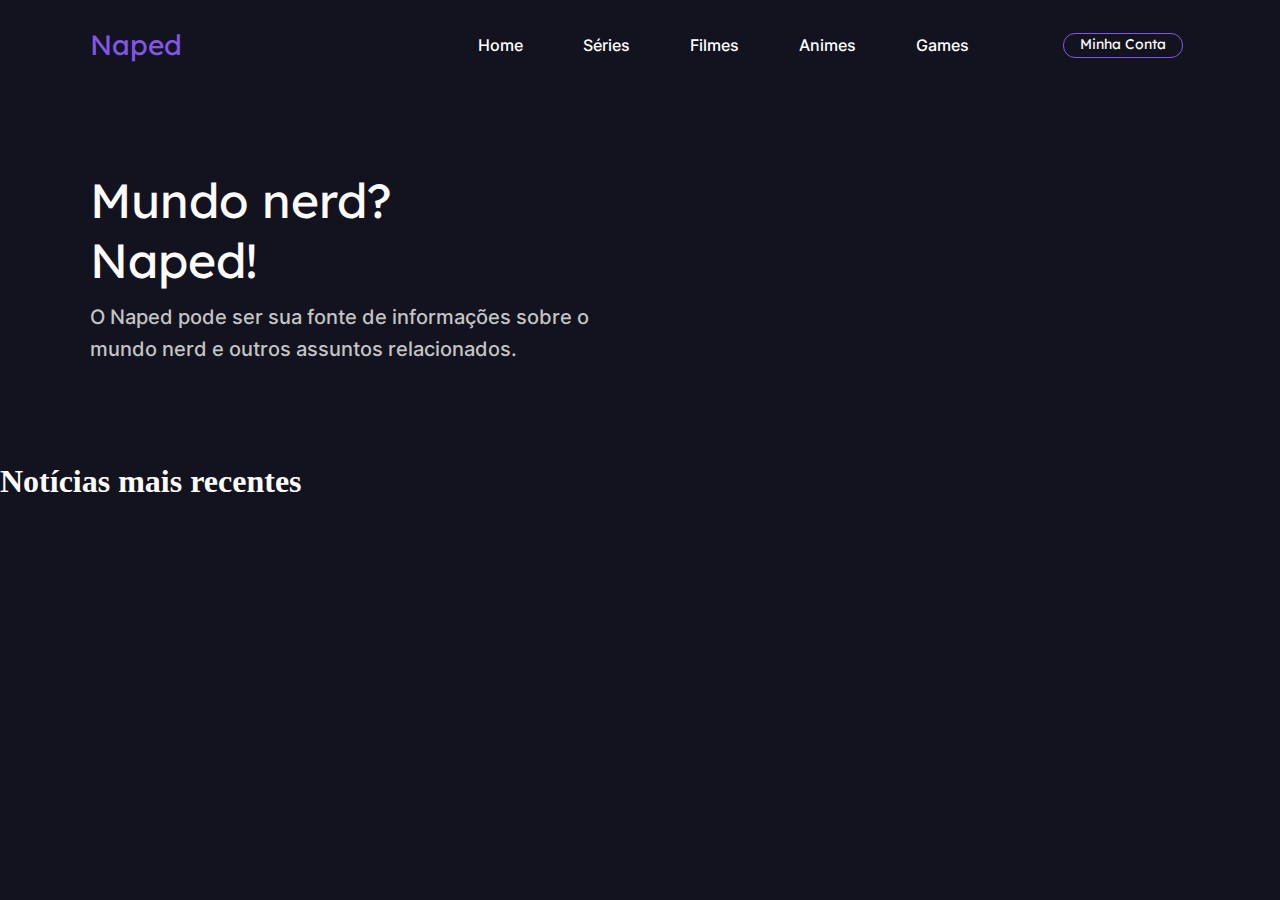
==== Naped/index.html @ 4d1faeba "Fiz o esqueleto" ====
<!DOCTYPE html>
<html lang="en">
<head>
    <meta charset="UTF-8">
    <meta http-equiv="X-UA-Compatible" content="IE=edge">
    <meta name="viewport" content="width=device-width, initial-scale=1.0">
    <title>Naped - O mundo geek com você</title>
    <link rel="stylesheet" href="styles/styles-main.css">
</head>
<body>
    <header>
        <a href="index.html">
            <h1>Naped</h1>
        </a>
        <div>
            <a href="index.html">Home</a>
            <a href="#">Séries</a>
            <a href="#">Filmes</a>
            <a href="#">Animes</a>
            <a href="#">Games</a>
        </div>
        <button>Minha Conta</button>
    </header>
    <div class="descricao">
        <div>
            <h1>Mundo nerd? Naped!</h1>
            <p>O Naped pode ser sua fonte de informações sobre o mundo nerd e outros assuntos relacionados.</p>
        </div>
    </div>
    <div class="bloco-superior">
        <div class="boloco-superior-notice1">
            <img src="" alt="">
        </div>
        <div class="bloco-superior-notice2">
            <div class="notice-a"></div>
            <div class="notice-b"></div>
        </div>
    </div>
    <main class="pricipal">
        <div class="principa-notices"></div>
        <div class="principa-notices"></div>
        <div class="principa-notices"></div>
        <div class="principa-notices"></div>
        <div class="principa-notices"></div>
        <div class="principa-notices"></div>
        <div class="principa-notices"></div>
        <div class="principa-notices"></div>
    </main>
    <div class="sidebar">
        <aside class="sidebar-notices"></aside>
    </div>
    <section class="bloco-inferior">
        <h1>Notícias mais recentes</h1>
        <div class="conteudo-b-infeiror">
            <div class="conteudo-b-i-notices"></div>
        </div>
    </section>
</body>
<footer></footer>
</html>
---- Naped/styles/styles-main.css ----
@import url(base.css);
:root{
    --cor1:#8257E6;
    --cor2:#FEFBFB;
    --cor3:#C4C4C4;
    --cor4:#13131F;

}

body{
    width: 100%;
    background-color: var(--cor4);
}
header{
    justify-content: flex-start;
    align-items: center;
    height: 90px;
    max-width: 100%;
    width: 1100px;
    display: flex;
    margin: auto;
} 
header>a> h1{ 
   font: normal 400 28px/32px Lexend-Deca, sans-serif;
   color: var(--cor1);
   margin-right: 296px;
}
header> div{
    display: flex;
    flex-direction: row;
    width: 585px;
    max-width: 100%;
}
header> div> a{
    color: white;
    font: normal 500 16px/19px Inter, sans-serif;
}
header> div> a:nth-child(2){
    margin-left: 60px;
    margin-right: 60px;
}
header> div> a:nth-child(4){
    margin-left: 60px;
    margin-right: 60px;
}
header> div> a:nth-child(5){
    margin-right: 80px;
}
header> button{
    align-items: center;
    justify-content: center;
    display: flex;
    flex-wrap: nowrap;
    width: 120px;
    height: 25px;
    max-width: 100%;
    border-radius: 12px;
    background-color: var(--cor4);
    border: 1px solid #8257E6;
    font: normal 400 14px/ 17.5px Lexend-Deca, sans-serif;
    cursor: pointer;
}
.descricao{
    align-items: center;
    display: flex;
    max-width: 100%;
    width: 1100px;
    margin: auto;
    height: 355px;
}
.descricao h1{
    font: normal 400 48px/60px Lexend-Deca, sans-serif;
    max-width: 320px;
    margin-bottom: 11px;
}
.descricao p{
    max-width: 500px;
    color: var(--cor3);
    font: normal 500 20px/32px Inter, sans-serif;


}
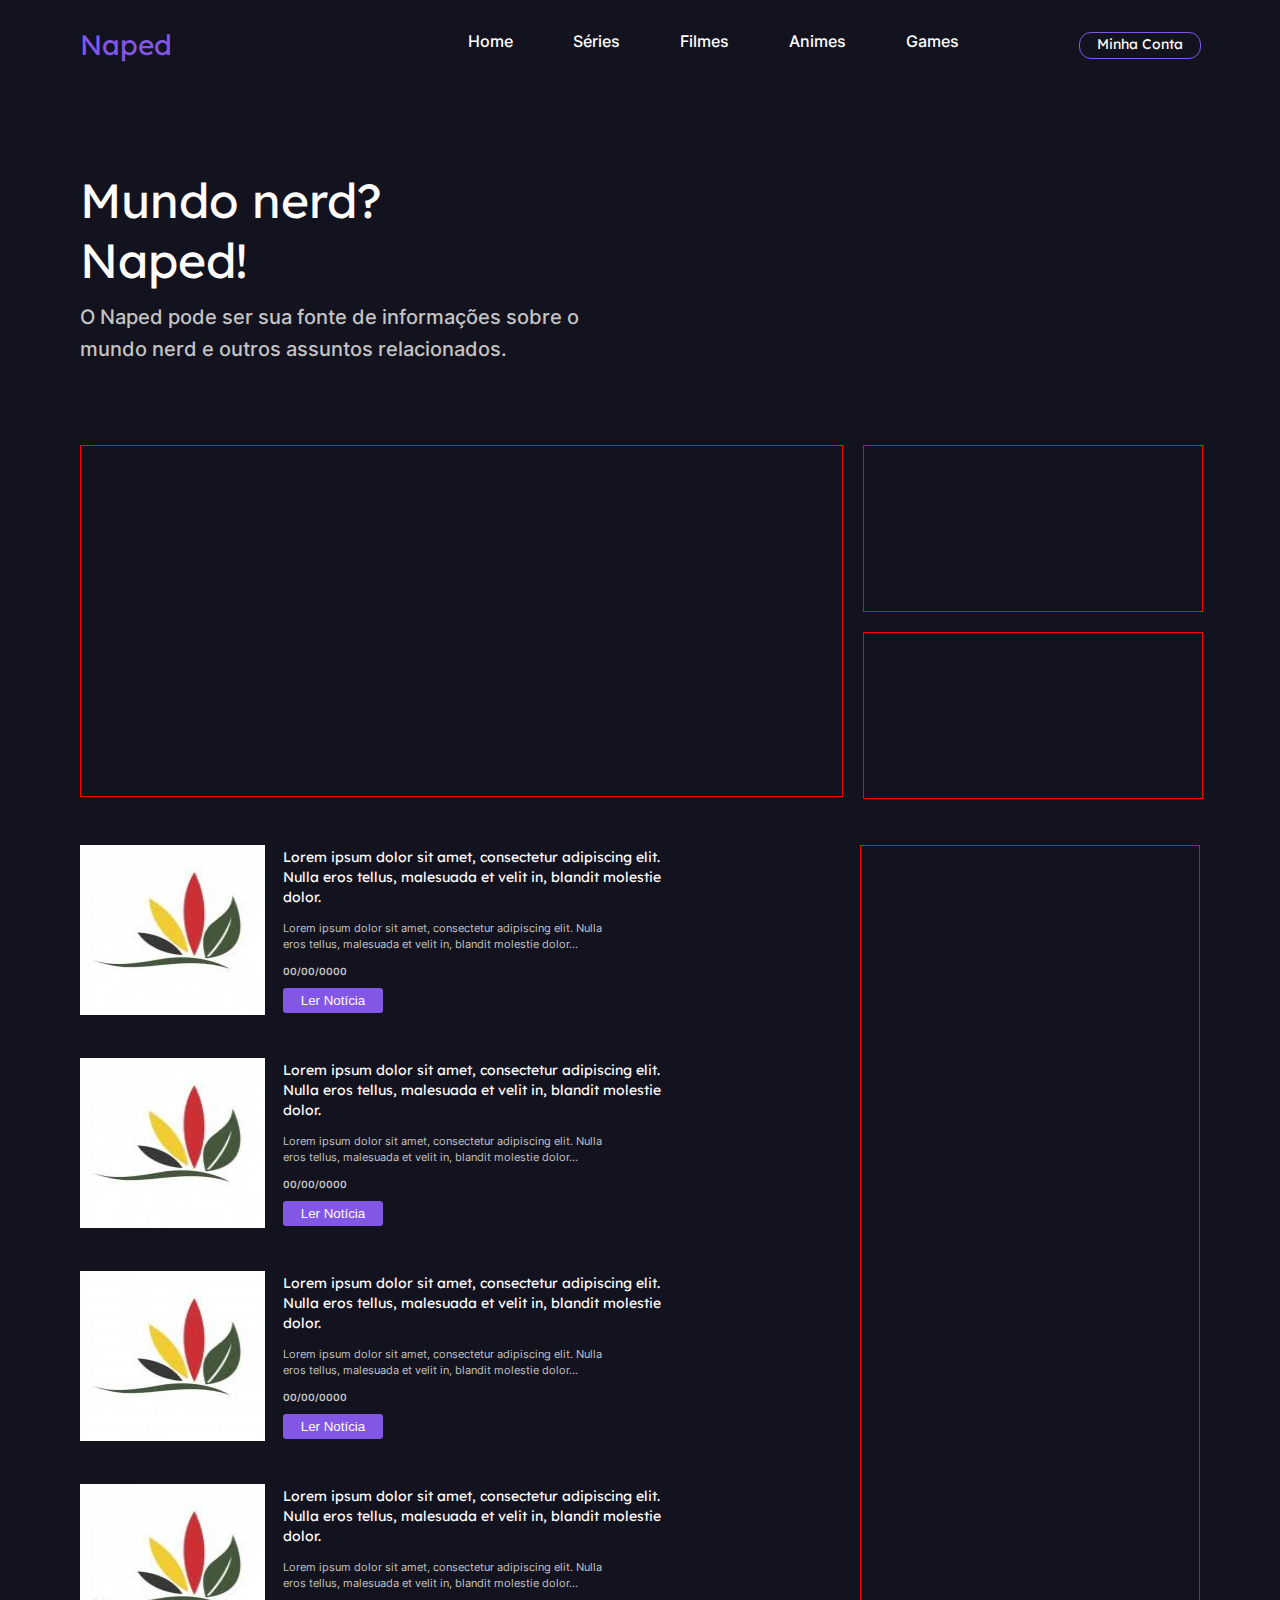
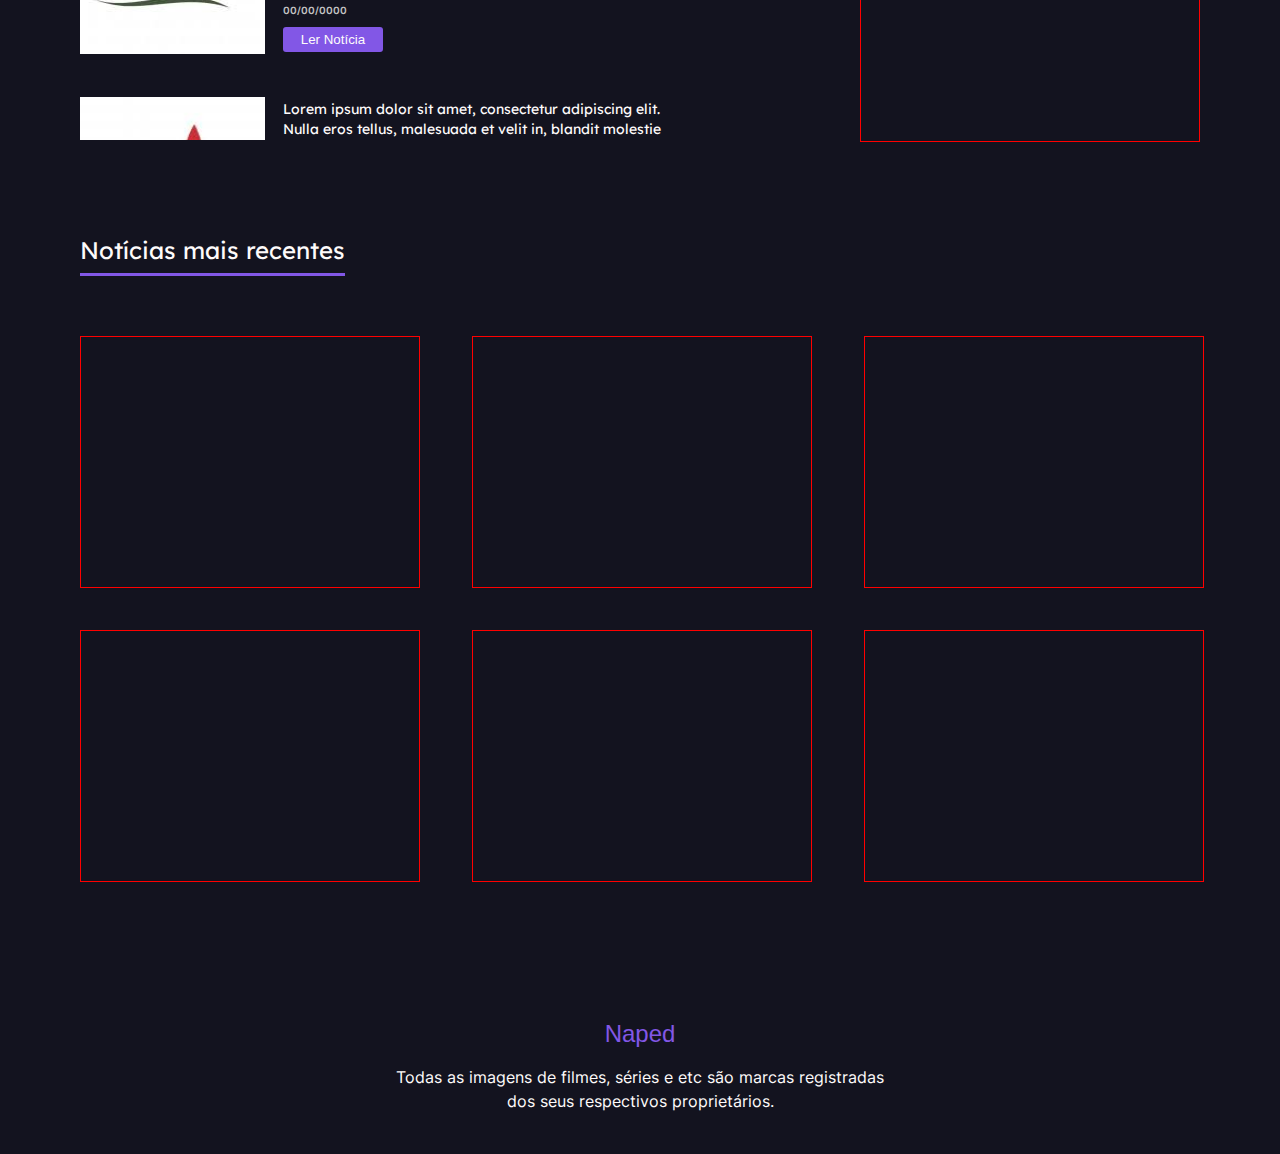
==== commit f7aa3cb3: "atualizei" ====
--- a/Naped/index.html
+++ b/Naped/index.html
@@ -18,8 +18,9 @@
             <a href="#">Filmes</a>
             <a href="#">Animes</a>
             <a href="#">Games</a>
+            <a href="#" tabindex="0" class="conta">Minha Conta</a>
         </div>
-        <button>Minha Conta</button>
+        
     </header>
     <div class="descricao">
         <div>
@@ -28,33 +29,97 @@
         </div>
     </div>
     <div class="bloco-superior">
-        <div class="boloco-superior-notice1">
-            <img src="" alt="">
+        <div class="notice-a">   
         </div>
-        <div class="bloco-superior-notice2">
-            <div class="notice-a"></div>
-            <div class="notice-b"></div>
+        <div class="notice-b"></div>
+        <div class="notice-c"></div>  
+    </div>
+    <main >
+        <div class="principal">
+            <div class="principal-notices">
+                <img src="images/download.jpg" alt="">
+                <h2>Lorem ipsum dolor sit amet, consectetur adipiscing elit. Nulla eros tellus, malesuada et velit in, blandit molestie dolor.</h2>
+                <h3>Lorem ipsum dolor sit amet, consectetur adipiscing elit. Nulla eros tellus, malesuada et velit in, blandit molestie dolor...</h3>
+                <p>00/00/0000</p>
+                <button>Ler Notícia</button>
+            </div>
+            <div class="principal-notices">
+                <img src="images/download.jpg" alt="">
+                <h2>Lorem ipsum dolor sit amet, consectetur adipiscing elit. Nulla eros tellus, malesuada et velit in, blandit molestie dolor.</h2>
+                <h3>Lorem ipsum dolor sit amet, consectetur adipiscing elit. Nulla eros tellus, malesuada et velit in, blandit molestie dolor...</h3>
+                <p>00/00/0000</p>
+                <button>Ler Notícia</button>
+            </div>
+            <div class="principal-notices">
+                <img src="images/download.jpg" alt="">
+                <h2>Lorem ipsum dolor sit amet, consectetur adipiscing elit. Nulla eros tellus, malesuada et velit in, blandit molestie dolor.</h2>
+                <h3>Lorem ipsum dolor sit amet, consectetur adipiscing elit. Nulla eros tellus, malesuada et velit in, blandit molestie dolor...</h3>
+                <p>00/00/0000</p>
+                <button>Ler Notícia</button>
+            </div>
+            <div class="principal-notices">
+                <img src="images/download.jpg" alt="">
+                <h2>Lorem ipsum dolor sit amet, consectetur adipiscing elit. Nulla eros tellus, malesuada et velit in, blandit molestie dolor.</h2>
+                <h3>Lorem ipsum dolor sit amet, consectetur adipiscing elit. Nulla eros tellus, malesuada et velit in, blandit molestie dolor...</h3>
+                <p>00/00/0000</p>
+                <button>Ler Notícia</button>
+            </div>
+            <div class="principal-notices">
+                <img src="images/download.jpg" alt="">
+                <h2>Lorem ipsum dolor sit amet, consectetur adipiscing elit. Nulla eros tellus, malesuada et velit in, blandit molestie dolor.</h2>
+                <h3>Lorem ipsum dolor sit amet, consectetur adipiscing elit. Nulla eros tellus, malesuada et velit in, blandit molestie dolor...</h3>
+                <p>00/00/0000</p>
+                <button>Ler Notícia</button>
+            </div>
+            <div class="principal-notices">
+                <img src="images/download.jpg" alt="">
+                <h2>Lorem ipsum dolor sit amet, consectetur adipiscing elit. Nulla eros tellus, malesuada et velit in, blandit molestie dolor.</h2>
+                <h3>Lorem ipsum dolor sit amet, consectetur adipiscing elit. Nulla eros tellus, malesuada et velit in, blandit molestie dolor...</h3>
+                <p>00/00/0000</p>
+                <button>Ler Notícia</button>
+            </div>
+            <div class="principal-notices">
+                <img src="images/download.jpg" alt="">
+                <h2>Lorem ipsum dolor sit amet, consectetur adipiscing elit. Nulla eros tellus, malesuada et velit in, blandit molestie dolor.</h2>
+                <h3>Lorem ipsum dolor sit amet, consectetur adipiscing elit. Nulla eros tellus, malesuada et velit in, blandit molestie dolor...</h3>
+                <p>00/00/0000</p>
+                <button>Ler Notícia</button>
+            </div>
+            <div class="principal-notices">
+                <img src="images/download.jpg" alt="">
+                <h2>Lorem ipsum dolor sit amet, consectetur adipiscing elit. Nulla eros tellus, malesuada et velit in, blandit molestie dolor.</h2>
+                <h3>Lorem ipsum dolor sit amet, consectetur adipiscing elit. Nulla eros tellus, malesuada et velit in, blandit molestie dolor...</h3>
+                <p>00/00/0000</p>
+                <button>Ler Notícia</button>
+            </div>
+            <div class="principal-notices">
+                <img src="images/download.jpg" alt="">
+                <h2>Lorem ipsum dolor sit amet, consectetur adipiscing elit. Nulla eros tellus, malesuada et velit in, blandit molestie dolor.</h2>
+                <h3>Lorem ipsum dolor sit amet, consectetur adipiscing elit. Nulla eros tellus, malesuada et velit in, blandit molestie dolor...</h3>
+                <p>00/00/0000</p>
+                <button>Ler Notícia</button>
+            </div>
         </div>
-    </div>
-    <main class="pricipal">
-        <div class="principa-notices"></div>
-        <div class="principa-notices"></div>
-        <div class="principa-notices"></div>
-        <div class="principa-notices"></div>
-        <div class="principa-notices"></div>
-        <div class="principa-notices"></div>
-        <div class="principa-notices"></div>
-        <div class="principa-notices"></div>
+    
+        <div class="sidebar">
+            <aside class="sidebar-notices"></aside>
+        </div>
     </main>
-    <div class="sidebar">
-        <aside class="sidebar-notices"></aside>
-    </div>
+    
     <section class="bloco-inferior">
         <h1>Notícias mais recentes</h1>
-        <div class="conteudo-b-infeiror">
-            <div class="conteudo-b-i-notices"></div>
+        <div class="conteudo-b-inferior">
+                <div></div>
+                <div></div>
+                <div></div>
+                <div></div>
+                <div></div>
+                <div></div>
         </div>
     </section>
 </body>
-<footer></footer>
+<footer>
+    <h1>Naped</h1>
+    <p>Todas as imagens de filmes, séries e etc são marcas registradas <br> dos seus respectivos proprietários.</p>
+</footer>
 </html>--- a/Naped/styles/styles-main.css
+++ b/Naped/styles/styles-main.css
@@ -11,12 +11,18 @@
     width: 100%;
     background-color: var(--cor4);
 }
+::-webkit-scrollbar{
+    width: 8px;
+}
+::-webkit-scrollbar-thumb{
+    background-color: #8257E6;
+}
 header{
     justify-content: flex-start;
     align-items: center;
     height: 90px;
     max-width: 100%;
-    width: 1100px;
+    width: 1120px;
     display: flex;
     margin: auto;
 } 
@@ -28,7 +34,7 @@
 header> div{
     display: flex;
     flex-direction: row;
-    width: 585px;
+
     max-width: 100%;
 }
 header> div> a{
@@ -44,9 +50,9 @@
     margin-right: 60px;
 }
 header> div> a:nth-child(5){
-    margin-right: 80px;
-}
-header> button{
+    margin-right: 120px;
+}
+.conta{
     align-items: center;
     justify-content: center;
     display: flex;
@@ -64,7 +70,7 @@
     align-items: center;
     display: flex;
     max-width: 100%;
-    width: 1100px;
+    width: 1120px;
     margin: auto;
     height: 355px;
 }
@@ -77,6 +83,177 @@
     max-width: 500px;
     color: var(--cor3);
     font: normal 500 20px/32px Inter, sans-serif;
-
-
-}+}
+.bloco-superior{
+    gap: 20px;
+    height: 350px;
+    max-width: 100%;
+    width: 1120px;
+    display: grid;
+    grid-template-columns: 0fr 0fr;
+    grid-template-rows: 0fr 0fr;
+    grid-template-areas: "a b""a c";
+    margin: auto;
+}
+.notice-a{
+    grid-area: a;
+    border: 1px solid red;
+    width: 761px;
+    height: 350px;
+    background: rgba(19, 19, 31, 0 4 360deg) url(../images/bloco-s-1.jpg) no-repeat center ;
+    background-blend-mode: lighten;
+}
+.notice-a img{
+    width: 100%;
+    height: 100%;
+}
+.notice-b img{
+    width: 100%;
+    height: 100%;
+}
+.notice-c img{
+    width: 100%;
+    height: 100%;
+}
+.notice-b{ 
+    grid-area: b;
+    border: 1px solid red;
+    width: 338px;
+    height: 165px;
+    
+}
+.notice-c{ 
+    grid-area: c;
+    border: 1px solid red;
+    width: 338px;
+    height: 165px;
+}
+main{
+    grid-column-gap: 20px;
+    display: grid;
+    grid-template-columns: 0fr 0fr;
+    grid-template-rows: 0fr;
+    grid-template-areas: "a b";
+    max-width: 100%;
+    width: 1120px;
+    height: 895px;
+    margin: 50px auto 0 auto;
+}
+.principal{
+    display: flex;
+    height: 895px;
+    grid-area: a;
+    width: 760px;
+    max-width: 100%;
+    max-height: 100%;
+    flex-direction: column;
+    overflow-x: hidden;
+    overflow-y: auto;  
+}
+.principal-notices{
+    justify-content: center;
+    margin-bottom: 43px;
+    height: 170px;
+    max-width: 100%;
+    width:612px ;
+    
+    display: flex;
+    flex-direction: column;
+    flex-wrap: wrap;
+}
+.principal-notices h2{
+    padding-bottom: 13px;
+    width: 394px;
+font-family: Lexend-Deca;
+font-style: normal;
+font-weight: 400;
+font-size: 14px;
+line-height: 20px;
+
+}
+.principal-notices h3{
+    padding-bottom: 9px;
+    width: 330px;
+font-family: Inter;
+font-style: normal;
+font-weight: 400;
+font-size: 11px;
+line-height: 16px;
+color: var(--cor3);
+}
+.principal-notices p{
+    padding-bottom: 7px;
+    width: 70px;
+font-family: Inter;
+font-style: normal;
+font-weight: 600;
+font-size: 10px;
+line-height: 20px;
+color: var(--cor3);
+}
+.principal-notices button{
+    width: 100px;
+    height: 25px;
+    background: var(--cor1);
+    border-radius: 3px;
+    border: none;
+}
+.principal-notices img{
+    margin-right: 18px;
+}
+.sidebar{
+    display: flex;
+    height: 895px;
+    border: 1px solid red;
+    max-width: 100%;
+    width: 338px;
+    grid-area: b;
+}
+.bloco-inferior{
+    display: flex;
+    flex-direction: column;
+    max-width: 100%;
+    margin: 100px auto 0 auto;
+    width: 1120px;
+    height: 779px;
+    
+    
+}
+.bloco-inferior h1{
+    font:normal 400 24px/20px Lexend-Deca, sans-serif;
+    border-bottom:3px solid #8257E6;
+    padding-bottom: 13px;
+    width: max-content;
+}
+.conteudo-b-inferior{
+    padding-top: 60px;
+    display: grid;
+    grid-template-columns: 0fr 0fr 0fr;
+    grid-template-rows: 0fr;
+    grid-column-gap: 52px;
+    grid-row-gap: 42px;
+    margin: auto;
+    max-width: 100%;
+    height: 718px;
+    width: 1120px;
+    
+}
+.conteudo-b-inferior> div{
+    border: 1px solid red;  
+    max-width: 100%;
+    width: 338px;
+    height: 250px;
+}
+footer{
+    height: 135px;
+    text-align: center;
+}
+footer> h1{
+    font: normal 400 24px/30px Lexend-Dexa, sans-serif;
+    color: var(--cor1);
+    padding-bottom: 16px;
+}
+footer> p{
+    font: normal 400 16px/24px Inter, sans-serif;
+}
+
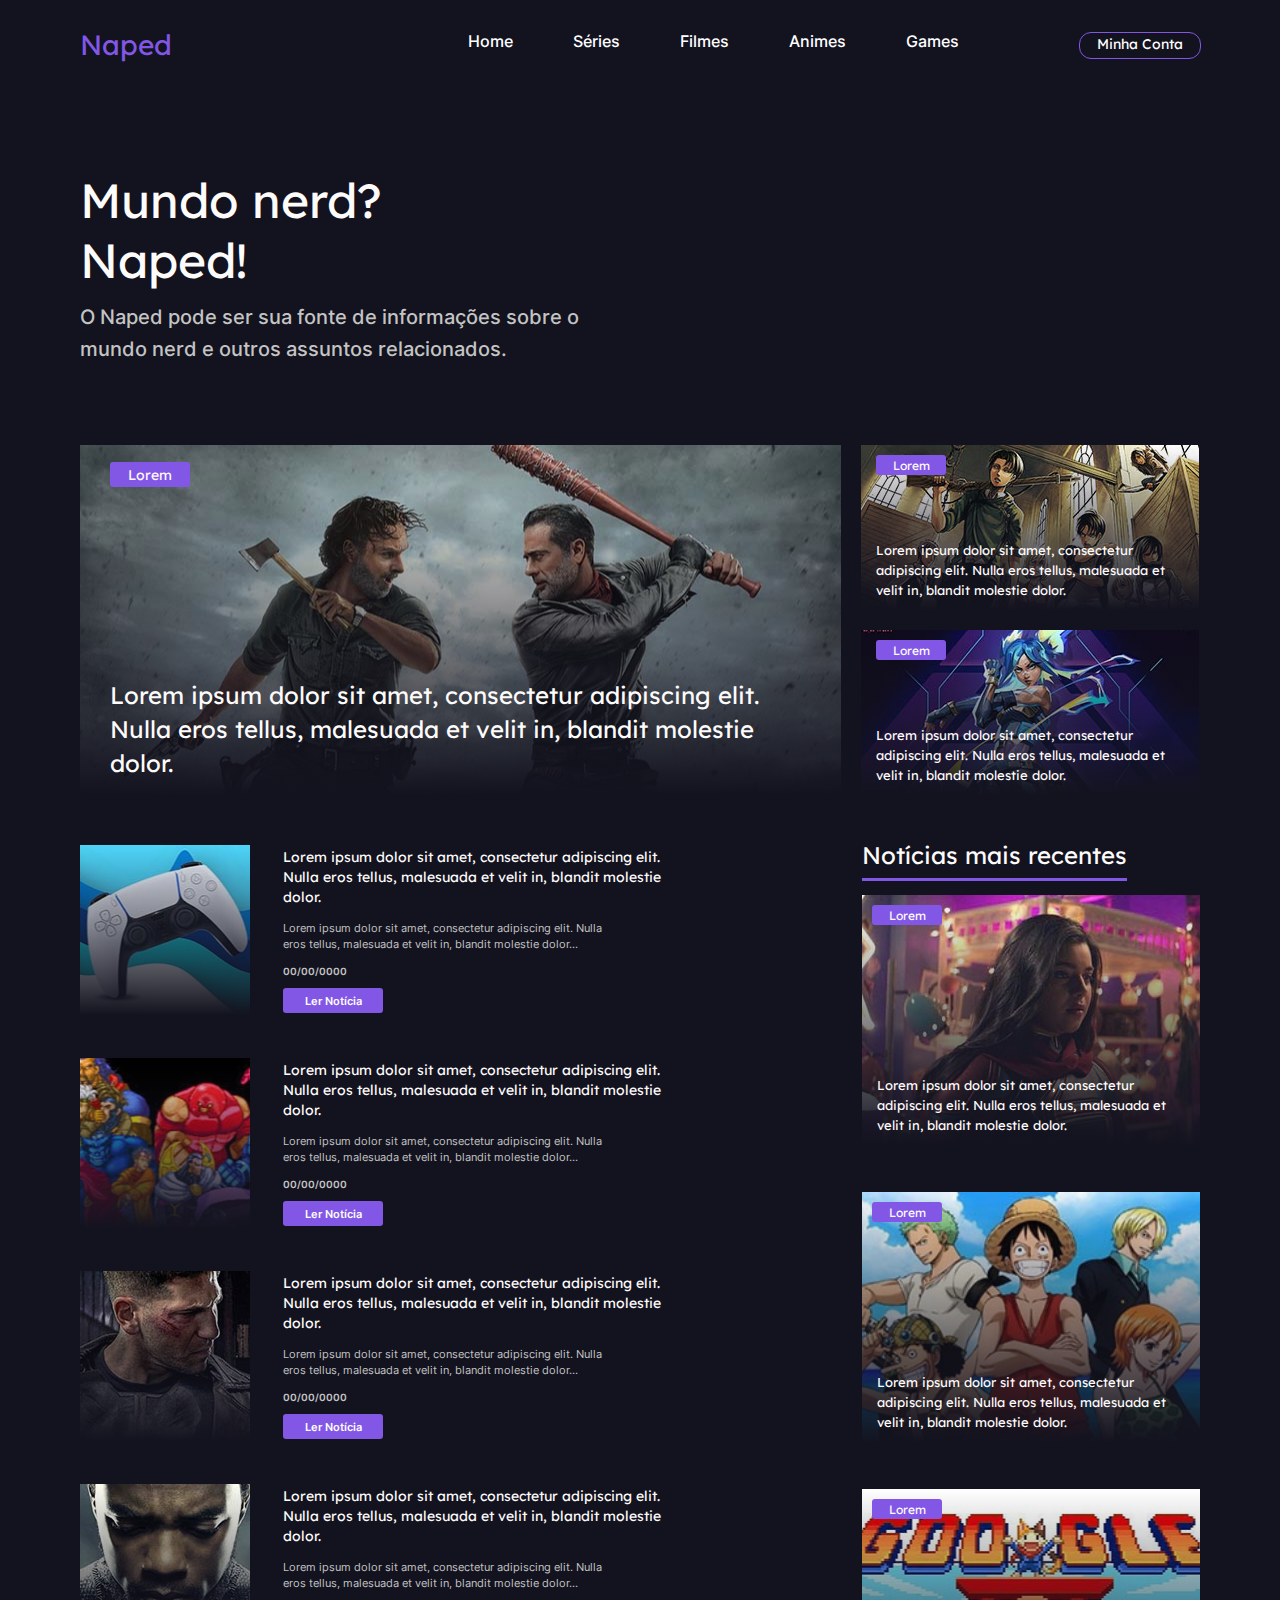
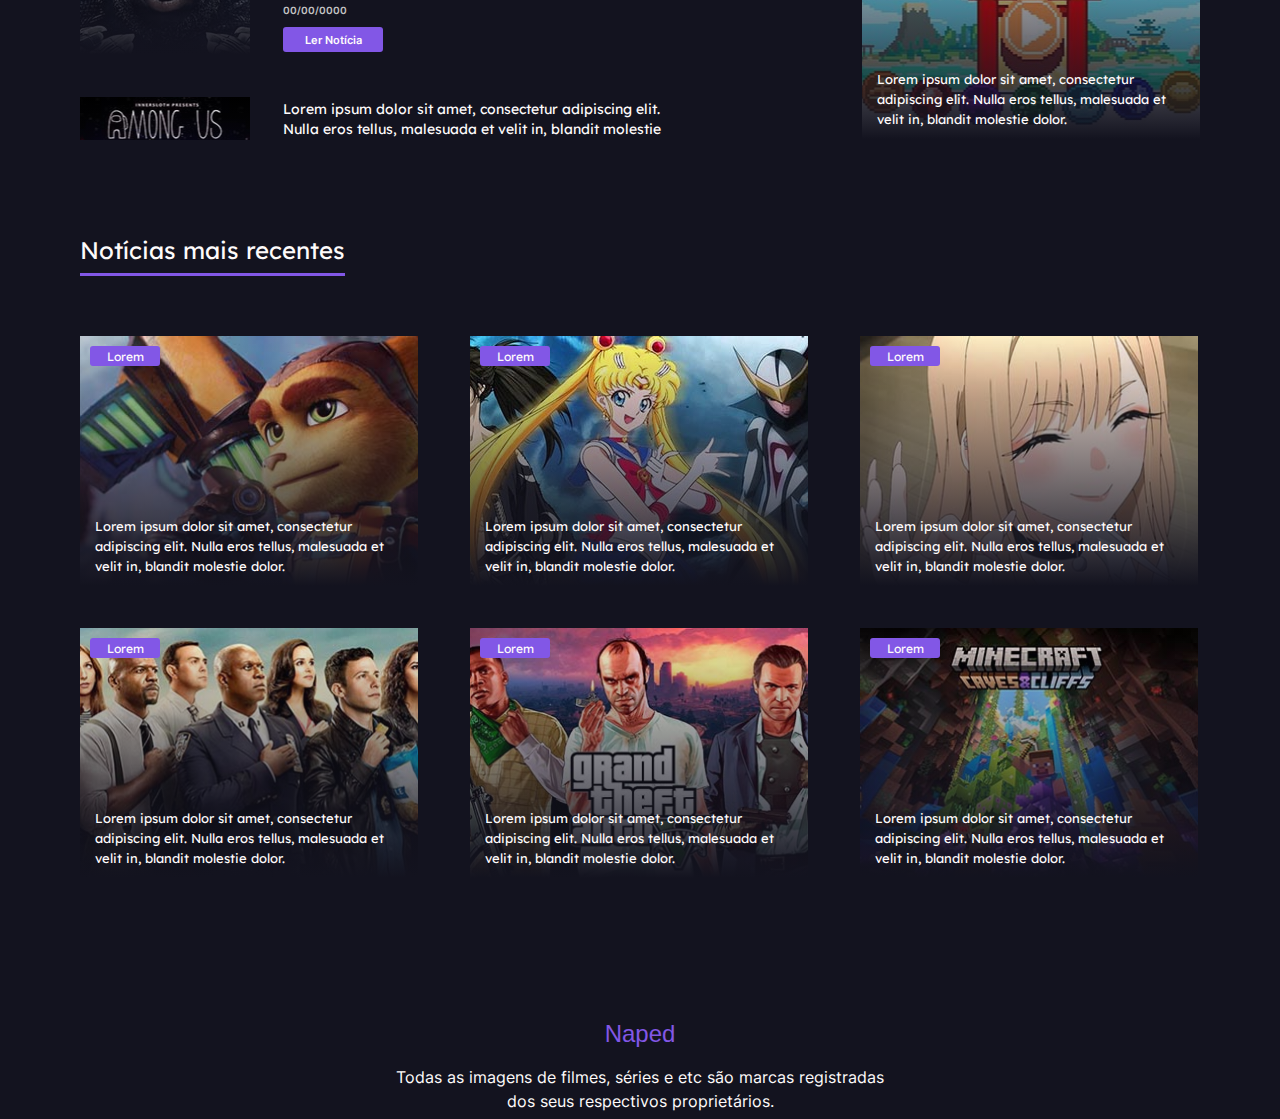
==== commit 7c2f3d88: "criei uma pg de erro" ====
--- a/Naped/index.html
+++ b/Naped/index.html
@@ -20,6 +20,7 @@
             <a href="#">Games</a>
             <a href="#" tabindex="0" class="conta">Minha Conta</a>
         </div>
+        <img src="images/barras.svg" alt="barras" class="barras">
         
     </header>
     <div class="descricao">
@@ -29,97 +30,152 @@
         </div>
     </div>
     <div class="bloco-superior">
-        <div class="notice-a">   
-        </div>
-        <div class="notice-b"></div>
-        <div class="notice-c"></div>  
+        <a class="notice-a"  href="#">  
+            <button>Lorem</button> 
+            <h1>Lorem ipsum dolor sit amet, consectetur adipiscing elit. Nulla eros tellus, malesuada et velit in, blandit molestie dolor.</h1>
+        </a>
+        <a class="notice-b" href="#">
+            <button>Lorem</button> 
+            <h1>Lorem ipsum dolor sit amet, consectetur adipiscing elit. Nulla eros tellus, malesuada et velit in, blandit molestie dolor.</h1>
+        </a>
+        <a class="notice-c" href="#">
+            <button>Lorem</button> 
+            <h1>Lorem ipsum dolor sit amet, consectetur adipiscing elit. Nulla eros tellus, malesuada et velit in, blandit molestie dolor.</h1>
+        </a>  
     </div>
     <main >
         <div class="principal">
             <div class="principal-notices">
-                <img src="images/download.jpg" alt="">
+                <div class="principal-n-1"></div>
+                <h4>Lorem ipsum dolor sit, adipiscing elit.</h4>
                 <h2>Lorem ipsum dolor sit amet, consectetur adipiscing elit. Nulla eros tellus, malesuada et velit in, blandit molestie dolor.</h2>
                 <h3>Lorem ipsum dolor sit amet, consectetur adipiscing elit. Nulla eros tellus, malesuada et velit in, blandit molestie dolor...</h3>
                 <p>00/00/0000</p>
-                <button>Ler Notícia</button>
+                <a href=""><button>Ler Notícia</button></a>
             </div>
             <div class="principal-notices">
-                <img src="images/download.jpg" alt="">
+                <div class="principal-n-2"></div>
+                <h4>Lorem ipsum dolor sit, adipiscing elit.</h4>
                 <h2>Lorem ipsum dolor sit amet, consectetur adipiscing elit. Nulla eros tellus, malesuada et velit in, blandit molestie dolor.</h2>
                 <h3>Lorem ipsum dolor sit amet, consectetur adipiscing elit. Nulla eros tellus, malesuada et velit in, blandit molestie dolor...</h3>
                 <p>00/00/0000</p>
-                <button>Ler Notícia</button>
+                <a href=""><button>Ler Notícia</button></a>
             </div>
             <div class="principal-notices">
-                <img src="images/download.jpg" alt="">
+                <div class="principal-n-3"></div>
+                <h4>Lorem ipsum dolor sit, adipiscing elit.</h4>
                 <h2>Lorem ipsum dolor sit amet, consectetur adipiscing elit. Nulla eros tellus, malesuada et velit in, blandit molestie dolor.</h2>
                 <h3>Lorem ipsum dolor sit amet, consectetur adipiscing elit. Nulla eros tellus, malesuada et velit in, blandit molestie dolor...</h3>
                 <p>00/00/0000</p>
-                <button>Ler Notícia</button>
+                <a href=""><button>Ler Notícia</button></a>
             </div>
             <div class="principal-notices">
-                <img src="images/download.jpg" alt="">
+                <div class="principal-n-4"></div>
+                <h4>Lorem ipsum dolor sit, adipiscing elit.</h4>
                 <h2>Lorem ipsum dolor sit amet, consectetur adipiscing elit. Nulla eros tellus, malesuada et velit in, blandit molestie dolor.</h2>
                 <h3>Lorem ipsum dolor sit amet, consectetur adipiscing elit. Nulla eros tellus, malesuada et velit in, blandit molestie dolor...</h3>
                 <p>00/00/0000</p>
-                <button>Ler Notícia</button>
+                <a href=""><button>Ler Notícia</button></a>
             </div>
             <div class="principal-notices">
-                <img src="images/download.jpg" alt="">
+                <div class="principal-n-5"></div>
+                <h4>Lorem ipsum dolor sit, adipiscing elit.</h4>
                 <h2>Lorem ipsum dolor sit amet, consectetur adipiscing elit. Nulla eros tellus, malesuada et velit in, blandit molestie dolor.</h2>
                 <h3>Lorem ipsum dolor sit amet, consectetur adipiscing elit. Nulla eros tellus, malesuada et velit in, blandit molestie dolor...</h3>
                 <p>00/00/0000</p>
-                <button>Ler Notícia</button>
+                <a href=""><button>Ler Notícia</button></a>
             </div>
             <div class="principal-notices">
-                <img src="images/download.jpg" alt="">
+                <div class="principal-n-6"></div>
+                <h4>Lorem ipsum dolor sit, adipiscing elit.</h4>
                 <h2>Lorem ipsum dolor sit amet, consectetur adipiscing elit. Nulla eros tellus, malesuada et velit in, blandit molestie dolor.</h2>
                 <h3>Lorem ipsum dolor sit amet, consectetur adipiscing elit. Nulla eros tellus, malesuada et velit in, blandit molestie dolor...</h3>
                 <p>00/00/0000</p>
-                <button>Ler Notícia</button>
+                <a href=""><button>Ler Notícia</button></a>
             </div>
             <div class="principal-notices">
-                <img src="images/download.jpg" alt="">
+                <div class="principal-n-7"></div>
+                <h4>Lorem ipsum dolor sit, adipiscing elit.</h4>
                 <h2>Lorem ipsum dolor sit amet, consectetur adipiscing elit. Nulla eros tellus, malesuada et velit in, blandit molestie dolor.</h2>
                 <h3>Lorem ipsum dolor sit amet, consectetur adipiscing elit. Nulla eros tellus, malesuada et velit in, blandit molestie dolor...</h3>
                 <p>00/00/0000</p>
-                <button>Ler Notícia</button>
+                <a href=""><button>Ler Notícia</button></a>
             </div>
             <div class="principal-notices">
-                <img src="images/download.jpg" alt="">
+                <div class="principal-n-8"></div>
+                <h4>Lorem ipsum dolor sit, adipiscing elit.</h4>
                 <h2>Lorem ipsum dolor sit amet, consectetur adipiscing elit. Nulla eros tellus, malesuada et velit in, blandit molestie dolor.</h2>
                 <h3>Lorem ipsum dolor sit amet, consectetur adipiscing elit. Nulla eros tellus, malesuada et velit in, blandit molestie dolor...</h3>
                 <p>00/00/0000</p>
-                <button>Ler Notícia</button>
+                <a href=""><button>Ler Notícia</button></a>
             </div>
             <div class="principal-notices">
-                <img src="images/download.jpg" alt="">
+                <div class="principal-n-9"></div>
+                <h4>Lorem ipsum dolor sit, adipiscing elit.</h4>
                 <h2>Lorem ipsum dolor sit amet, consectetur adipiscing elit. Nulla eros tellus, malesuada et velit in, blandit molestie dolor.</h2>
                 <h3>Lorem ipsum dolor sit amet, consectetur adipiscing elit. Nulla eros tellus, malesuada et velit in, blandit molestie dolor...</h3>
                 <p>00/00/0000</p>
-                <button>Ler Notícia</button>
+                <a href=""><button>Ler Notícia</button></a>
+            </div>
+            <div class="principal-notices">
+                <div class="principal-n-10"></div>
+                <h4>Lorem ipsum dolor sit, adipiscing elit.</h4>
+                <h2>Lorem ipsum dolor sit amet, consectetur adipiscing elit. Nulla eros tellus, malesuada et velit in, blandit molestie dolor.</h2>
+                <h3>Lorem ipsum dolor sit amet, consectetur adipiscing elit. Nulla eros tellus, malesuada et velit in, blandit molestie dolor...</h3>
+                <p>00/00/0000</p>
+                <a href=""><button>Ler Notícia</button></a>
             </div>
         </div>
-    
-        <div class="sidebar">
-            <aside class="sidebar-notices"></aside>
-        </div>
-    </main>
-    
-    <section class="bloco-inferior">
+         <section class="sidebar">
+            <h1>Notícias mais recentes</h1>
+            <div class="sidebar-conteudo">
+                <div class="s-c-1">
+                    <button>Lorem</button> 
+            <h1>Lorem ipsum dolor sit amet, consectetur adipiscing elit. Nulla eros tellus, malesuada et velit in, blandit molestie dolor.</h1>
+                </div>
+                <div class="s-c-2">
+                    <button>Lorem</button> 
+            <h1>Lorem ipsum dolor sit amet, consectetur adipiscing elit. Nulla eros tellus, malesuada et velit in, blandit molestie dolor.</h1>
+                </div>
+                <div class="s-c-3">
+                    <button>Lorem</button> 
+            <h1>Lorem ipsum dolor sit amet, consectetur adipiscing elit. Nulla eros tellus, malesuada et velit in, blandit molestie dolor.</h1>
+                </div>
+            </div>
+        </section>
+    </main> 
+    <div class="bloco-inferior">
         <h1>Notícias mais recentes</h1>
         <div class="conteudo-b-inferior">
-                <div></div>
-                <div></div>
-                <div></div>
-                <div></div>
-                <div></div>
-                <div></div>
+                <div class="bloco-i-1">
+                    <button>Lorem</button> 
+            <h2>Lorem ipsum dolor sit amet, consectetur adipiscing elit. Nulla eros tellus, malesuada et velit in, blandit molestie dolor.</h2>
+                </div>
+                <div class="bloco-i-2">
+                    <button>Lorem</button> 
+            <h2>Lorem ipsum dolor sit amet, consectetur adipiscing elit. Nulla eros tellus, malesuada et velit in, blandit molestie dolor.</h2>
+                </div>
+                <div class="bloco-i-3">
+                    <button>Lorem</button> 
+            <h2>Lorem ipsum dolor sit amet, consectetur adipiscing elit. Nulla eros tellus, malesuada et velit in, blandit molestie dolor.</h2>
+                </div>
+                <div class="bloco-i-4">
+                    <button>Lorem</button> 
+            <h2>Lorem ipsum dolor sit amet, consectetur adipiscing elit. Nulla eros tellus, malesuada et velit in, blandit molestie dolor.</h2>
+                </div>
+                <div class="bloco-i-5">
+                    <button>Lorem</button> 
+            <h2>Lorem ipsum dolor sit amet, consectetur adipiscing elit. Nulla eros tellus, malesuada et velit in, blandit molestie dolor.</h2>
+                </div>
+                <div class="bloco-i-6">
+                    <button>Lorem</button> 
+            <h2>Lorem ipsum dolor sit amet, consectetur adipiscing elit. Nulla eros tellus, malesuada et velit in, blandit molestie dolor.</h2>
+                </div>
         </div>
-    </section>
+    </div>
+    <div class="footer">
+        <h1>Naped</h1>
+        <p>Todas as imagens de filmes, séries e etc são marcas registradas <br> dos seus respectivos proprietários.</p>
+    </div>
 </body>
-<footer>
-    <h1>Naped</h1>
-    <p>Todas as imagens de filmes, séries e etc são marcas registradas <br> dos seus respectivos proprietários.</p>
-</footer>
 </html>--- a/Naped/styles/styles-main.css
+++ b/Naped/styles/styles-main.css
@@ -7,10 +7,7 @@
 
 }
 
-body{
-    width: 100%;
-    background-color: var(--cor4);
-}
+
 ::-webkit-scrollbar{
     width: 8px;
 }
@@ -66,6 +63,12 @@
     font: normal 400 14px/ 17.5px Lexend-Deca, sans-serif;
     cursor: pointer;
 }
+.barras{
+    display: none;
+    width: 24px;
+    height: 24px;
+}
+/* start bloco 1 */
 .descricao{
     align-items: center;
     display: flex;
@@ -96,38 +99,98 @@
     margin: auto;
 }
 .notice-a{
+    justify-content: space-between;
+    display: flex;
+    flex-direction: column;
+    background-repeat: no-repeat;
+    background-position: center;
+    background-size: cover;
     grid-area: a;
-    border: 1px solid red;
     width: 761px;
     height: 350px;
-    background: rgba(19, 19, 31, 0 4 360deg) url(../images/bloco-s-1.jpg) no-repeat center ;
-    background-blend-mode: lighten;
-}
-.notice-a img{
-    width: 100%;
-    height: 100%;
-}
-.notice-b img{
-    width: 100%;
-    height: 100%;
-}
-.notice-c img{
-    width: 100%;
-    height: 100%;
+    background-image:linear-gradient(360deg,  #13131F 0% ,rgba(18, 19, 31, 0) 100% ),url('../images/bloco-s-1.jpg');
+}
+.notice-a button{
+    margin-top: 17px;
+    margin-left: 30px;
+    cursor: pointer;
+    font: normal 400 14px/18px Lexend-Deca, sans-serif;
+    width: 80px;
+    height: 25px;
+    background: #8257E6;
+    border-radius: 3px;
+    border: none;
+}
+.notice-a h1{
+    width: 701px;
+    margin-left: 30px;
+    margin-bottom: 15px;
+    font: normal 400 24px/34px Lexend-Deca, sans-serif;
+
 }
 .notice-b{ 
+    display: flex;
+    flex-direction: column;
+    justify-content: space-between;
     grid-area: b;
-    border: 1px solid red;
+    background-repeat: no-repeat;
+    background-position: center;
+    background-size: cover;
     width: 338px;
     height: 165px;
+    background-image:linear-gradient(360deg,  #13131F 0% ,rgba(18, 19, 31, 0) 100% ),url('../images/bloco-s-2.jpg');
     
 }
+.notice-b button{
+    margin-left: 15px;
+    margin-top: 10px;
+    cursor: pointer;
+    font: normal 400 12px/15px Lexend-Deca, sans-serif;
+    width: 70px;
+    height: 20px;
+    background: #8257E6;
+    border-radius: 3px;
+    border: none;
+}
+.notice-b h1{
+    margin-left: 15px;
+    margin-bottom: 10px;
+    width: 303px;
+    font: normal 400 13px/20px Lexend-Deca, sans-serif;
+
+}
 .notice-c{ 
+    display: flex;
+    flex-direction: column;
+    justify-content: space-between;
     grid-area: c;
-    border: 1px solid red;
+    background-repeat: no-repeat;
+    background-position: center;
+    background-size: cover;
+    background-image:linear-gradient(360deg,  #13131F 0% ,rgba(18, 19, 31, 0) 100% ),url('../images/bloco-s-3.jpg');
     width: 338px;
     height: 165px;
 }
+.notice-c button{
+    margin-left: 15px;
+    margin-top: 10px;
+    cursor: pointer;
+    font: normal 400 12px/15px Lexend-Deca, sans-serif;
+    width: 70px;
+    height: 20px;
+    background: #8257E6;
+    border-radius: 3px;
+    border: none;
+}
+.notice-c h1{
+    margin-left: 15px;
+    margin-bottom: 10px;
+    width: 303px;
+    font: normal 400 13px/20px Lexend-Deca, sans-serif;
+
+}
+/* end bloco 1 */
+/* start main */
 main{
     grid-column-gap: 20px;
     display: grid;
@@ -138,6 +201,8 @@
     width: 1120px;
     height: 895px;
     margin: 50px auto 0 auto;
+    justify-content: space-between;
+    grid-column-gap: 22px;
 }
 .principal{
     display: flex;
@@ -156,7 +221,6 @@
     height: 170px;
     max-width: 100%;
     width:612px ;
-    
     display: flex;
     flex-direction: column;
     flex-wrap: wrap;
@@ -164,22 +228,19 @@
 .principal-notices h2{
     padding-bottom: 13px;
     width: 394px;
-font-family: Lexend-Deca;
-font-style: normal;
-font-weight: 400;
-font-size: 14px;
-line-height: 20px;
+    font: normal 400 14px/20px Lexend-Deca, sans-serif;
 
 }
 .principal-notices h3{
     padding-bottom: 9px;
     width: 330px;
-font-family: Inter;
-font-style: normal;
-font-weight: 400;
-font-size: 11px;
-line-height: 16px;
-color: var(--cor3);
+    font: normal 400 11px/16px Inter, sans-serif;
+    color: var(--cor3);
+}
+.principal-notices h4{
+    display: none;
+    width: 150px;
+    font: normal 400 15px/18px Lexend-Deca, sans-serif;
 }
 .principal-notices p{
     padding-bottom: 7px;
@@ -194,21 +255,116 @@
 .principal-notices button{
     width: 100px;
     height: 25px;
+    font: normal 600 11px/20px Inter, sans-serif;
     background: var(--cor1);
     border-radius: 3px;
     border: none;
-}
-.principal-notices img{
+    cursor: pointer;
+}
+.principal-notices> div{
+    width: 170px;
+    height: 170px;
     margin-right: 18px;
+    max-width: 100%;
+    background-repeat: no-repeat;
+    background-size: cover;
+    background-position: center;
+}
+.principal-n-1{
+    background-image:linear-gradient(360deg,  #13131F 0% ,rgba(18, 19, 31, 0) 100% ),url('../images/principal-c-1.jpg');
+}
+.principal-n-2{
+    background-image:linear-gradient(360deg,  #13131F 0% ,rgba(18, 19, 31, 0) 100% ),url('../images/principal-c-2.jpg');
+}
+.principal-n-3{
+    background-image:linear-gradient(360deg,  #13131F 0% ,rgba(18, 19, 31, 0) 100% ),url('../images/principal-c-3.jpg');
+}
+.principal-n-4{
+    background-image:linear-gradient(360deg,  #13131F 0% ,rgba(18, 19, 31, 0) 100% ),url('../images/principal-c-4.jpg');
+}
+.principal-n-5{
+    background-image:linear-gradient(360deg,  #13131F 0% ,rgba(18, 19, 31, 0) 100% ),url('../images/principal-c-5.jpg');
+}
+.principal-n-6{
+    background-image:linear-gradient(360deg,  #13131F 0% ,rgba(18, 19, 31, 0) 100% ),url('../images/principal-c-1.jpg');
+}
+.principal-n-7{
+    background-image:linear-gradient(360deg,  #13131F 0% ,rgba(18, 19, 31, 0) 100% ),url('../images/principal-c-2.jpg');
+}
+.principal-n-8{
+    background-image:linear-gradient(360deg,  #13131F 0% ,rgba(18, 19, 31, 0) 100% ),url('../images/principal-c-3.jpg');
+}
+.principal-n-9{
+    background-image:linear-gradient(360deg,  #13131F 0% ,rgba(18, 19, 31, 0) 100% ),url('../images/principal-c-4.jpg');
+}
+.principal-n-10{
+    background-image:linear-gradient(360deg,  #13131F 0% ,rgba(18, 19, 31, 0) 100% ),url('../images/principal-c-5.jpg');
 }
 .sidebar{
+    flex-direction: column;
     display: flex;
     height: 895px;
-    border: 1px solid red;
     max-width: 100%;
     width: 338px;
     grid-area: b;
 }
+.sidebar> h1{
+    font: normal 400 24px/20px Lexend-Deca, sans-serif;
+    padding-bottom: 13px;
+    border-bottom:3px solid #8257E6;
+    width: max-content;
+}
+.sidebar-conteudo{    
+    display: grid;
+    grid-template-columns: 0fr;
+    grid-template-rows: 0fr 0fr;
+    grid-row-gap: 47px;
+    margin: 14px auto 0 auto;
+    max-width: 100%;
+    height: 858px;
+    width: 338px;
+
+}
+.sidebar-conteudo> div{  
+    max-width: 100%;
+    width: 338px;
+    height: 250px;
+    display: flex;
+    flex-direction: column;
+    justify-content: space-between;
+    background-repeat: no-repeat;
+    background-size: cover;
+    background-position: center;
+}
+.sidebar-conteudo> div> button{
+    margin-top: 10px;
+    margin-left: 10px;
+    cursor: pointer;
+    font: normal 400 12px/15px Lexend-Deca, sans-serif;
+    width: 70px;
+    height: 20px;
+    background: #8257E6;
+    border-radius: 3px;
+    border: none;
+
+}
+.sidebar-conteudo> div> h1{
+    margin-left:15px ;
+    margin-bottom: 10px;
+    width: 303px;
+    font: normal 400 13px/20px Lexend-Deca, sans-serif;
+}
+.s-c-1{
+    background-image:linear-gradient(360deg,  #13131F 0% ,rgba(18, 19, 31, 0) 100% ),url('../images/sidebar-conteudo-1.jpg'); 
+}
+.s-c-2{
+    background-image:linear-gradient(360deg,  #13131F 0% ,rgba(18, 19, 31, 0) 100% ),url('../images/sidebar-conteudo-2.jpg');
+}
+.s-c-3{
+    background-image:linear-gradient(360deg,  #13131F 0% ,rgba(18, 19, 31, 0) 100% ),url('../images/sidebar-conteudo-3.jpg');
+}
+/* end main */
+/* start section: bloco-inferior*/
 .bloco-inferior{
     display: flex;
     flex-direction: column;
@@ -216,10 +372,8 @@
     margin: 100px auto 0 auto;
     width: 1120px;
     height: 779px;
-    
-    
-}
-.bloco-inferior h1{
+}
+.bloco-inferior> h1{
     font:normal 400 24px/20px Lexend-Deca, sans-serif;
     border-bottom:3px solid #8257E6;
     padding-bottom: 13px;
@@ -236,24 +390,181 @@
     max-width: 100%;
     height: 718px;
     width: 1120px;
-    
-}
-.conteudo-b-inferior> div{
-    border: 1px solid red;  
+}
+.conteudo-b-inferior> div{ 
     max-width: 100%;
     width: 338px;
     height: 250px;
-}
-footer{
-    height: 135px;
+    display: flex;
+    flex-direction: column;
+    justify-content: space-between;
+    background-repeat: no-repeat;
+    background-position: center;
+    background-size: cover;
+}
+.conteudo-b-inferior> div> h2{
+    margin-left:15px ;
+    margin-bottom: 10px;
+    width: 303px;
+    font: normal 400 13px/20px Lexend-Deca, sans-serif;
+
+}
+.conteudo-b-inferior> div> button{
+    margin-top: 10px;
+    margin-left: 10px;
+    cursor: pointer;
+    font: normal 400 12px/15px Lexend-Deca, sans-serif;
+    width: 70px;
+    height: 20px;
+    background: #8257E6;
+    border-radius: 3px;
+    border: none;
+}
+.bloco-i-1{  
+    background-image:linear-gradient(360deg,  #13131F 0% ,rgba(18, 19, 31, 0) 100% ),url('../images/bloco-i-1.jpg');
+}
+.bloco-i-2{
+    background-image:linear-gradient(360deg,  #13131F 0% ,rgba(18, 19, 31, 0) 100% ),url('../images/bloco-i-2.jpg');
+}
+.bloco-i-3{
+    background-image:linear-gradient(360deg,  #13131F 0% ,rgba(18, 19, 31, 0) 100% ),url('../images/bloco-i-3.jpg');
+}
+.bloco-i-4{
+    background-image:linear-gradient(360deg,  #13131F 0% ,rgba(18, 19, 31, 0) 100% ),url('../images/bloco-i-4.jpg');
+}
+.bloco-i-5{
+    background-image:linear-gradient(360deg,  #13131F 0% ,rgba(18, 19, 31, 0) 100% ),url('../images/bloco-i-5.jpg');
+}
+.bloco-i-6{
+    background-image:linear-gradient(360deg,  #13131F 0% ,rgba(18, 19, 31, 0) 100% ),url('../images/bloco-i-6.jpg');
+}
+/* end section: bloco-inferior*/
+.footer{
+    height: 100px;
     text-align: center;
-}
-footer> h1{
+    margin: auto;
+}
+.footer> h1{
     font: normal 400 24px/30px Lexend-Dexa, sans-serif;
     color: var(--cor1);
     padding-bottom: 16px;
 }
-footer> p{
+.footer> p{
     font: normal 400 16px/24px Inter, sans-serif;
 }
-
+@media (max-width:480px){
+    header{
+        justify-content: space-between;
+        width: 400px;
+        margin: auto;
+        max-width: 100%;
+    }
+    .descricao{
+        width: 400px;
+        max-width: 100%;
+
+    }
+    header> div{
+        display: none;
+    }
+    header>a> h1{ 
+        font: normal 400 28px/32px Lexend-Deca, sans-serif;
+        color: var(--cor1);
+     }
+    .barras{
+        display: flex;
+    }
+    .bloco-superior{
+        height: 350px;
+        width: 400px;
+        display: grid;
+        grid-template-columns: 0fr;
+        grid-template-rows: 0fr ;
+        grid-template-areas: "a";
+        margin: auto;
+        max-width: 100%;
+    }
+    .notice-a{
+        grid-area: a;
+        height: 350px;
+        width: 400px;
+        max-width: 100%;
+    }
+    .notice-a h1{
+        width: 288px;
+        margin-left: 30px;
+        margin-bottom: 15px;
+        font: normal 400 14px/18px Lexend-Deca, sans-serif;
+    }
+    .notice-b{
+        display: none;
+    }
+    .notice-c{
+        display: none;
+    }
+    main{
+        width: 400px;
+        max-width: 100%;
+        margin: 40px auto 0 auto;
+    }
+    .sidebar{
+        display: none;
+    }
+    .principal{
+        width: 400px;
+        max-width: 100%;
+
+    }
+    .principal-notices{
+        display: flex;
+        width: 3677px;
+        max-width: 100%;
+        margin-bottom: 24px;
+        justify-content: space-around;
+    }
+    .principal-notices h3{
+        display: none;
+    }
+    .principal-notices h2{
+        display: none;
+    }
+    .principal-notices h4{
+        display: flex;
+    }
+    .principal-notices> div{
+        margin-right: 8px;
+        width: 140px;
+        height: 140px;
+    }
+    .bloco-inferior{
+        width: 338px;
+        max-width: 100%;
+    }
+    .conteudo-b-inferior{
+        padding-top: 30px;
+        display: flex;
+        margin: auto;
+        flex-direction: column;
+        flex-wrap: wrap;
+        max-width: 100%;
+        height: max-content;
+        width: 338px;
+        grid-template-columns: none;
+        grid-template-rows: none;
+        grid-column-gap: none;
+    }
+    .conteudo-b-inferior h1{
+        margin: auto;
+    }
+    .conteudo-b-inferior> div{
+        margin: auto;
+    }
+    .footer{
+        width: 400px;
+        max-width: 100%;
+    }
+  
+}
+
+
+
